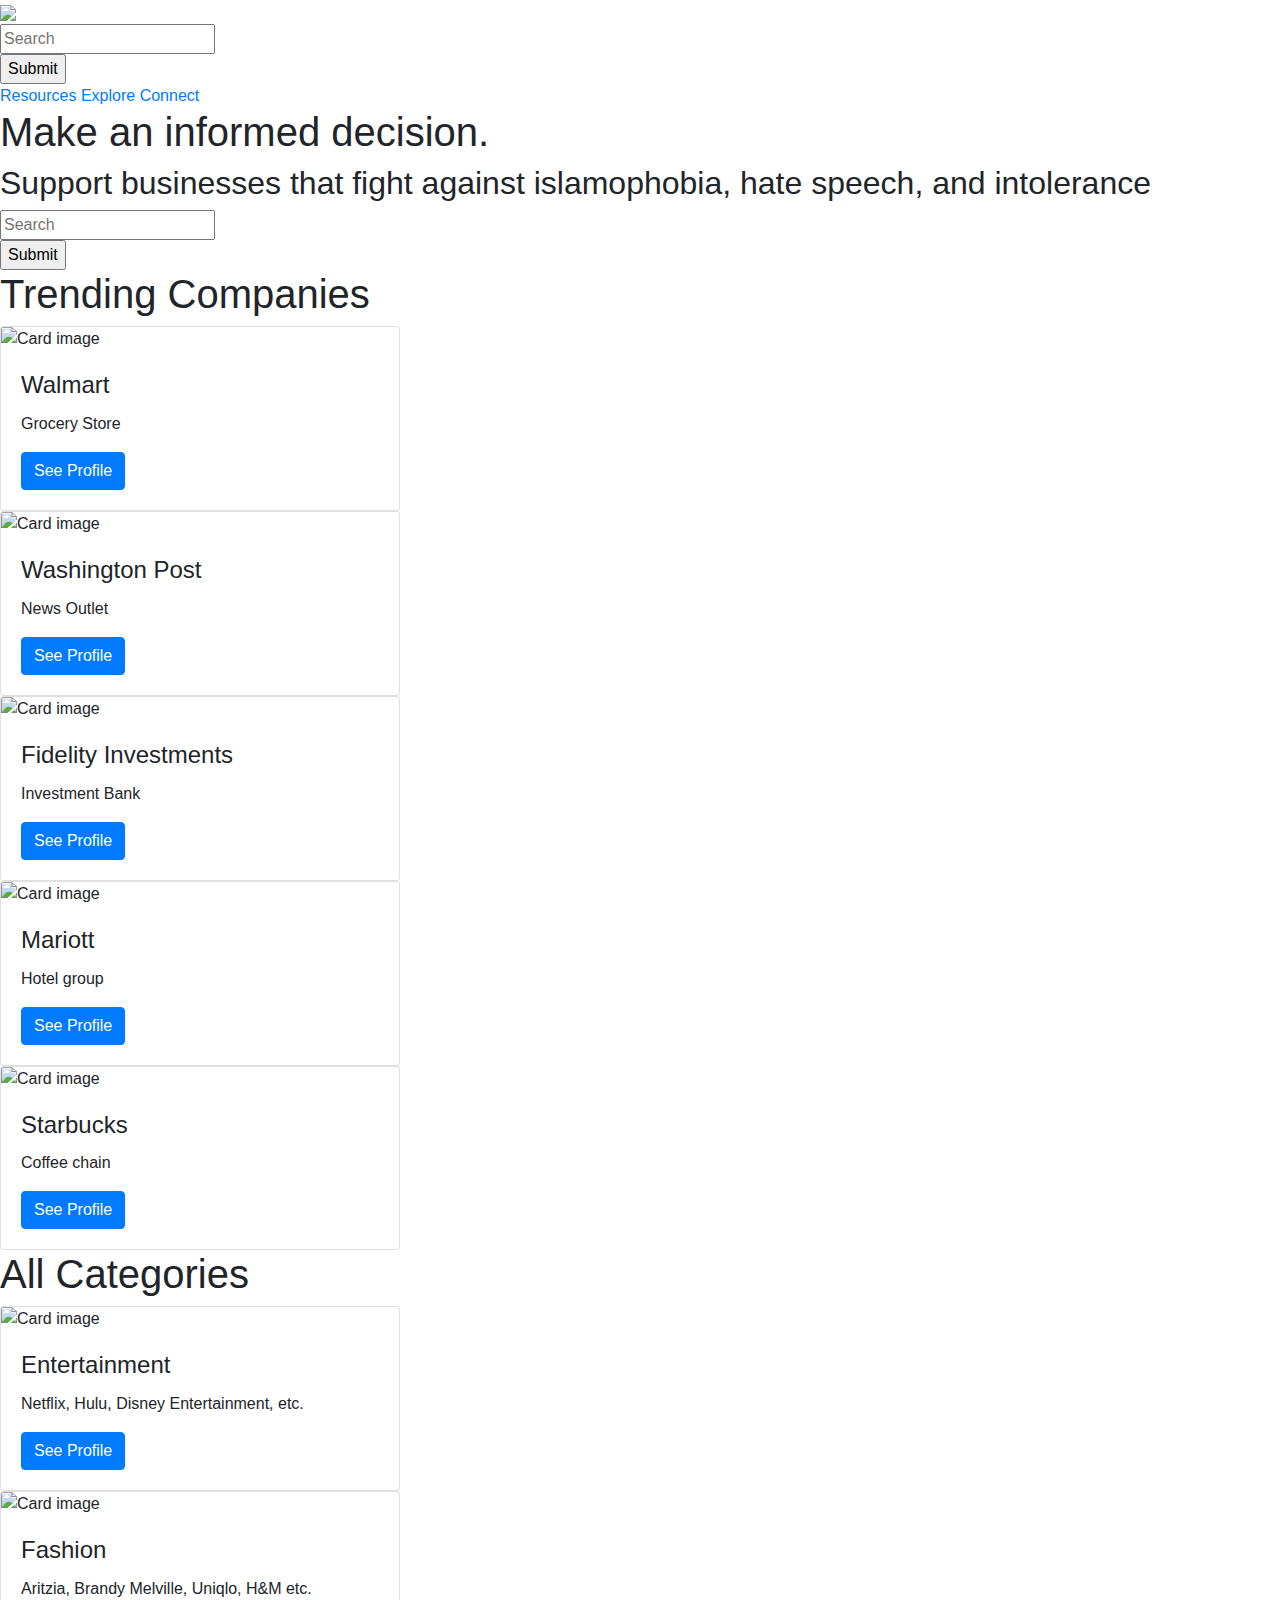
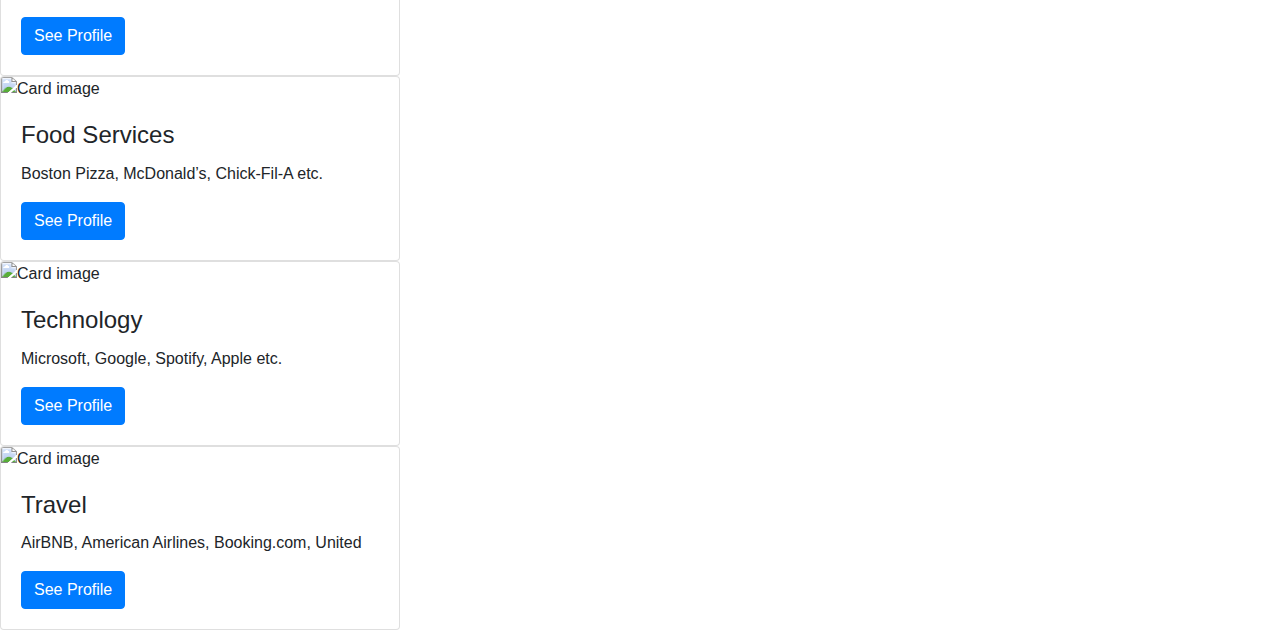
==== index.html @ 6835cfd9 "Fixed up the JS files" ====
<!DOCTYPE html>
<html lang="en">
  <head>
    <meta charset="UTF-8" />
    <meta name="viewport" content="width=device-width, initial-scale=1.0" />
    <meta http-equiv="X-UA-Compatible" content="ie=edge" />
    <link
      rel="stylesheet"
      href="https://stackpath.bootstrapcdn.com/bootstrap/4.4.1/css/bootstrap.min.css"
      integrity="sha384-Vkoo8x4CGsO3+Hhxv8T/Q5PaXtkKtu6ug5TOeNV6gBiFeWPGFN9MuhOf23Q9Ifjh"
      crossorigin="anonymous"
    />
    <link rel="stylesheet" href="style.css" />
    <link
      rel="stylesheet"
      type="text/css"
      href="//cdn.jsdelivr.net/npm/slick-carousel@1.8.1/slick/slick.css"
    />
    <link
      rel="stylesheet"
      type="text/css"
      href="//cdn.jsdelivr.net/npm/slick-carousel@1.8.1/slick/slick-theme.css"
    />
    <link
      href="https://fonts.googleapis.com/css2?family=Inter:wght@100;200;300;400;500;600;700;800;900&family=PT+Serif:ital,wght@0,400;0,700;1,400;1,700&display=swap"
      rel="stylesheet"
    />
    <title>Salam</title>
  </head>
  <body>
    <div class="navigation">
      <img src="./TechnicaLogoWhite.png" height="40" />
      <form autocomplete="off" action="/action_page.php">
        <div class="autocomplete" style="width: 300px;">
          <input
            id="myInput"
            type="text"
            name="myCountry"
            placeholder="Search"
          />
        </div>
        <input type="submit" />
      </form>
      <a href="default.asp">Resources</a>
      <a href="news.asp">Explore</a>
      <a href="contact.asp">Connect</a>
    </div>
    <div class="promo">
      <h1>
        Make an informed decision.
      </h1>
      <h2>
        Support businesses that fight against islamophobia, hate speech, and
        intolerance
      </h2>
      <form autocomplete="off" action="/action_page.php">
        <div class="autoconflict" style="width: 300px;">
          <input
            id="myStuff"
            type="text"
            name="myCountry"
            placeholder="Search"
          />
        </div>
        <input type="submit" />
      </form>
    </div>
    <div class="trending">
      <h1>Trending Companies</h1>
      <div class="multiple-items">
        <div class="card" style="width: 400px;">
          <img class="card-img-top" src="Images/Landingcarousel/Walmart.png" alt="Card image" />
          <div class="card-body">
            <h4 class="card-title">Walmart</h4>
            <p class="card-text">Grocery Store</p>
            <a href="#" class="btn btn-primary">See Profile</a>
          </div>
        </div>
        <div class="card" style="width: 400px;">
          <img class="card-img-top" src="Images/Landingcarousel/WashingtonPost.png" alt="Card image" />
          <div class="card-body">
            <h4 class="card-title">Washington Post</h4>
            <p class="card-text">News Outlet</p>
            <a href="#" class="btn btn-primary">See Profile</a>
          </div>
        </div>
        <div class="card" style="width: 400px;">
          <img class="card-img-top" src="Images/Landingcarousel/Fidelity.png" alt="Card image" />
          <div class="card-body">
            <h4 class="card-title">Fidelity Investments</h4>
            <p class="card-text">Investment Bank</p>
            <a href="#" class="btn btn-primary">See Profile</a>
          </div>
        </div>
        <div class="card" style="width: 400px;">
          <img class="card-img-top" src="Images/Landingcarousel/Marriott.png" alt="Card image" />
          <div class="card-body">
            <h4 class="card-title">Mariott</h4>
            <p class="card-text">Hotel group</p>
            <a href="#" class="btn btn-primary">See Profile</a>
          </div>
        </div>
        <div class="card" style="width: 400px;">
            <img class="card-img-top" src="Images/Landingcarousel/Starbucks.png" alt="Card image" />
            <div class="card-body">
              <h4 class="card-title">Starbucks</h4>
              <p class="card-text">Coffee chain</p>
              <a href="#" class="btn btn-primary">See Profile</a>
            </div>
          </div>
      </div>
      <div class="categories">
        <h1>All Categories</h1>
      <div class="multiple-items">
        <div class="card" style="width: 400px;">
          <img class="card-img-top" src="Images/Landingcarousel/Entertainment.png" alt="Card image" />
          <div class="card-body">
            <h4 class="card-title">Entertainment</h4>
            <p class="card-text">Netflix, Hulu, Disney Entertainment, etc.</p>
            <a href="#" class="btn btn-primary">See Profile</a>
          </div>
        </div>
        <div class="card" style="width: 400px;">
          <img class="card-img-top" src="Images/Landingcarousel/Fashion.png" alt="Card image" />
          <div class="card-body">
            <h4 class="card-title">Fashion</h4>
            <p class="card-text">Aritzia, Brandy Melville, Uniqlo, H&M etc.</p>
            <a href="#" class="btn btn-primary">See Profile</a>
          </div>
        </div>
        <div class="card" style="width: 400px;">
          <img class="card-img-top" src="Images/Landingcarousel/FoodServices.png" alt="Card image" />
          <div class="card-body">
            <h4 class="card-title">Food Services</h4>
            <p class="card-text">Boston Pizza, McDonald’s, Chick-Fil-A etc.</p>
            <a href="#" class="btn btn-primary">See Profile</a>
          </div>
        </div>
        <div class="card" style="width: 400px;">
          <img class="card-img-top" src="Images/Landingcarousel/Microsoft.png" alt="Card image" />
          <div class="card-body">
            <h4 class="card-title">Technology</h4>
            <p class="card-text">Microsoft, Google, Spotify, Apple etc.</p>
            <a href="#" class="btn btn-primary">See Profile</a>
          </div>
      </div>
        <div class="card" style="width: 400px;">
          <img class="card-img-top" src="Images/Landingcarousel/Travel.png" alt="Card image" />
          <div class="card-body">
            <h4 class="card-title">Travel</h4>
            <p class="card-text">AirBNB, American Airlines, Booking.com, United</p>
            <a href="#" class="btn btn-primary">See Profile</a>
          </div>
        </div>
      </div>
    </div>
    <script
      type="text/javascript"
      src="//code.jquery.com/jquery-1.11.0.min.js"
    ></script>
    <script
      type="text/javascript"
      src="//code.jquery.com/jquery-migrate-1.2.1.min.js"
    ></script>
    <script
      type="text/javascript"
      src="//cdn.jsdelivr.net/npm/slick-carousel@1.8.1/slick/slick.min.js"
    ></script>
    <script type="text/javascript">
      $(".multiple-items").slick({
        infinite: true,
        slidesToShow: 4,
        slidesToScroll: 2
      });
    </script>
    <script src="skinny.js"></script>
    <script src="filter.js"></script>
  </body>
</html>
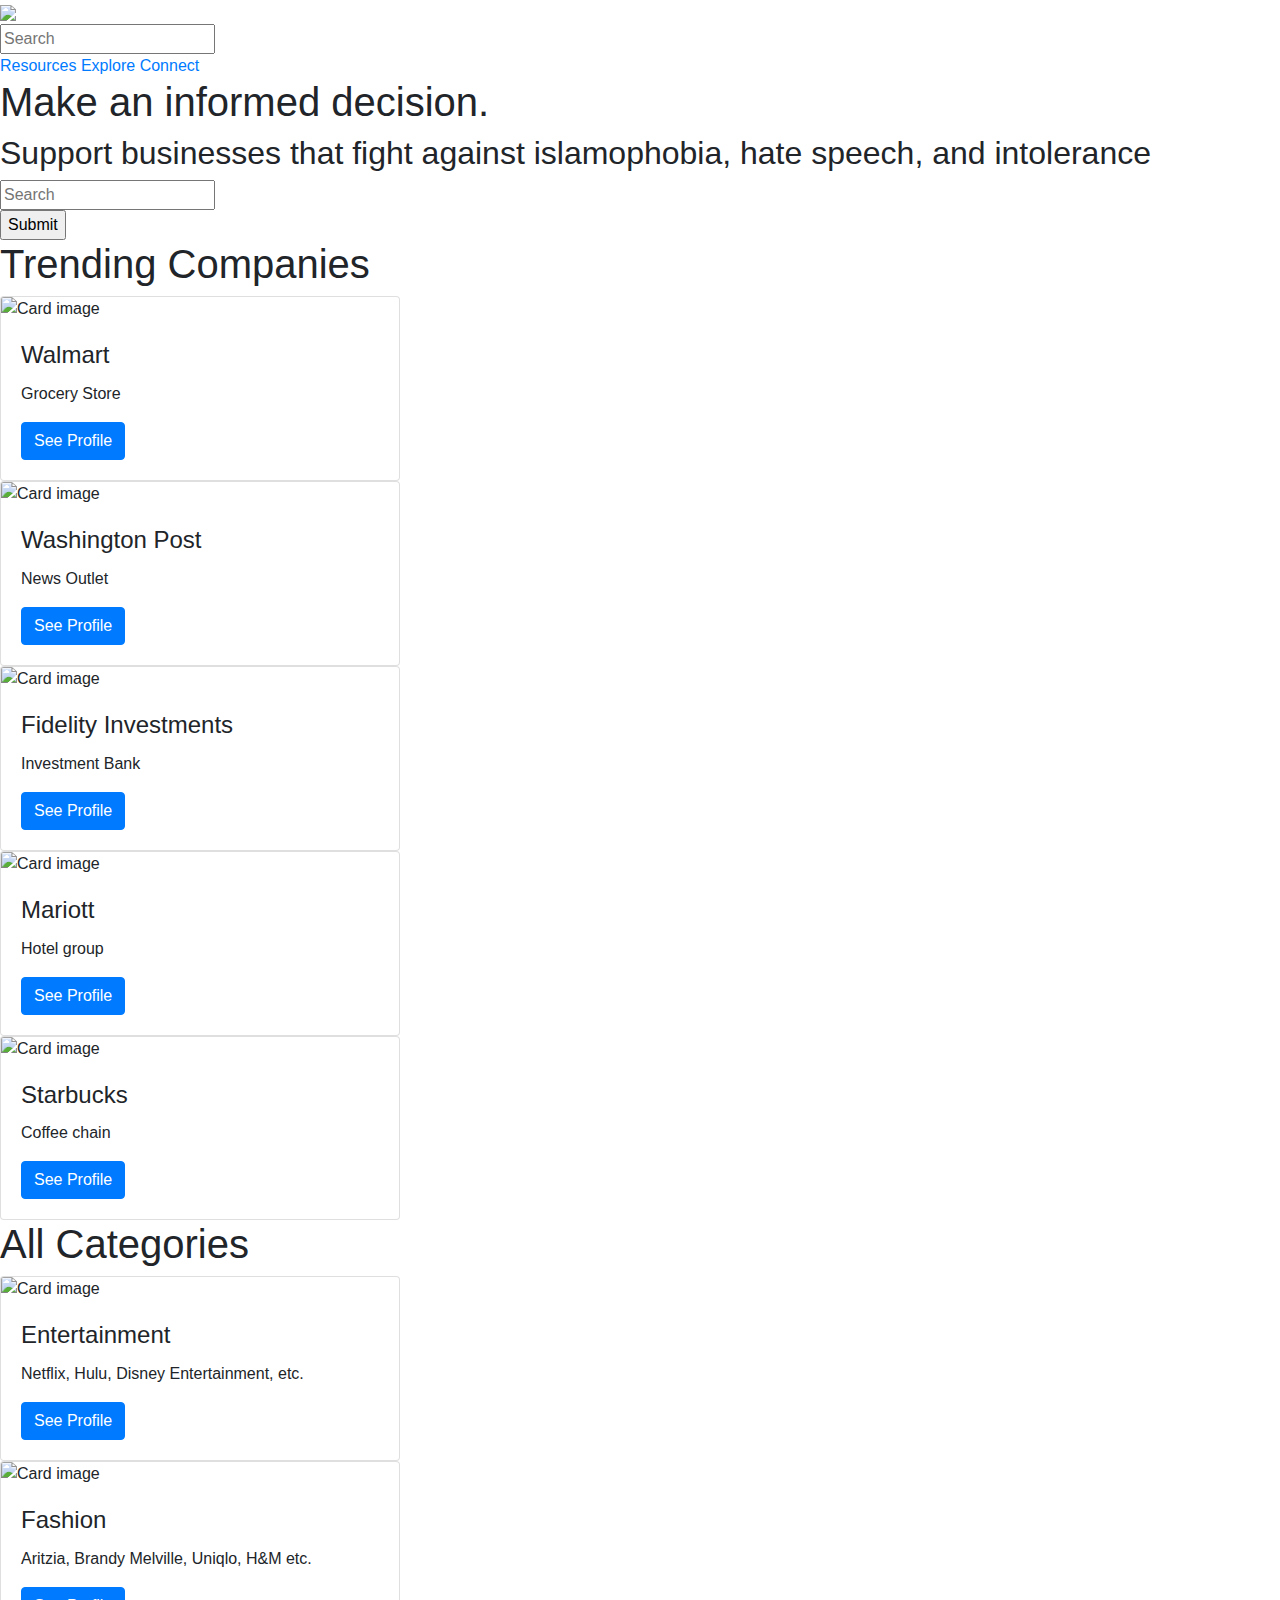
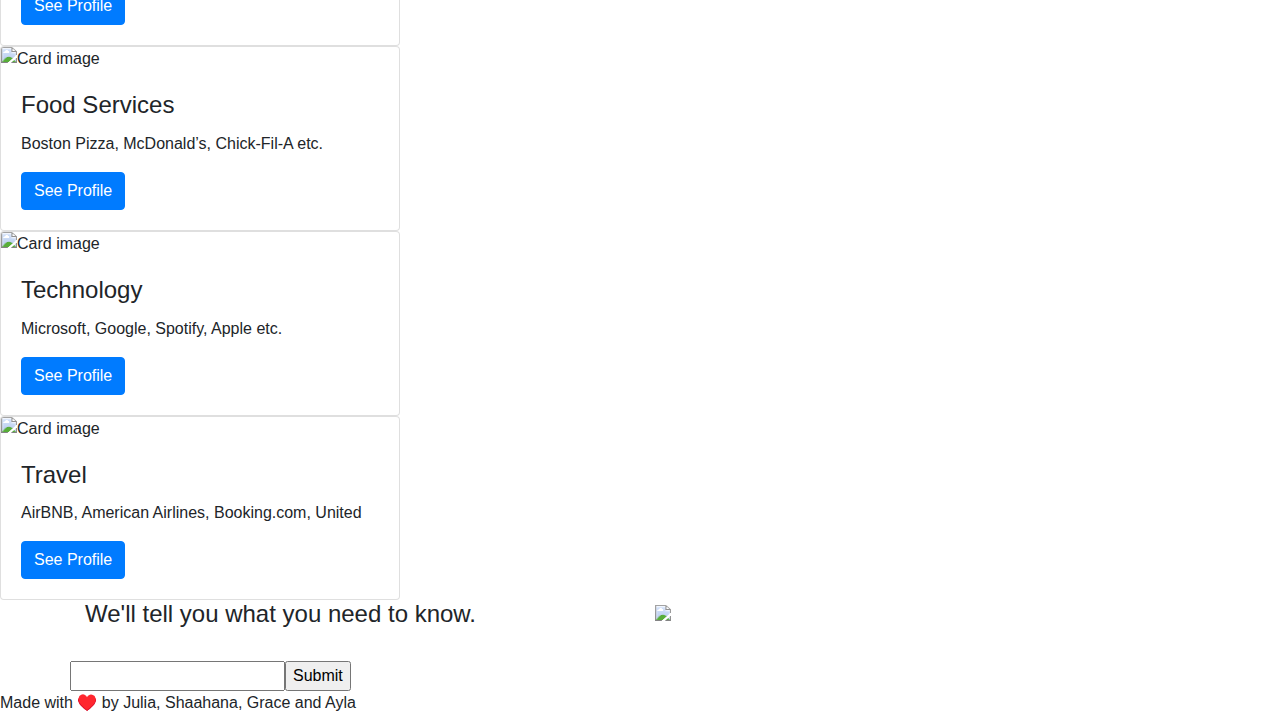
==== commit 328ac098: "added footer" ====
--- a/index.html
+++ b/index.html
@@ -29,7 +29,7 @@
   </head>
   <body>
     <div class="navigation">
-      <img src="./TechnicaLogoWhite.png" height="40" />
+      <img src="/Images/TechnicaLogoWhite.png" height="40" />
       <form autocomplete="off" action="/action_page.php">
         <div class="autocomplete" style="width: 300px;">
           <input
@@ -39,7 +39,7 @@
             placeholder="Search"
           />
         </div>
-        <input type="submit" />
+        <!---<input type="submit" />--->
       </form>
       <a href="default.asp">Resources</a>
       <a href="news.asp">Explore</a>
@@ -54,7 +54,7 @@
         intolerance
       </h2>
       <form autocomplete="off" action="/action_page.php">
-        <div class="autoconflict" style="width: 300px;">
+        <div class="autoconflict" style="width: 500px;">
           <input
             id="myStuff"
             type="text"
@@ -85,7 +85,7 @@
           </div>
         </div>
         <div class="card" style="width: 400px;">
-          <img class="card-img-top" src="Images/Landingcarousel/Fidelity.png" alt="Card image" />
+          <img class="card-img-top" src="Images/Landingcarousel/Investments.png" alt="Card image" />
           <div class="card-body">
             <h4 class="card-title">Fidelity Investments</h4>
             <p class="card-text">Investment Bank</p>
@@ -129,7 +129,7 @@
           </div>
         </div>
         <div class="card" style="width: 400px;">
-          <img class="card-img-top" src="Images/Landingcarousel/FoodServices.png" alt="Card image" />
+          <img class="card-img-top" src="Images/Landingcarousel/Foodervices.png" alt="Card image" />
           <div class="card-body">
             <h4 class="card-title">Food Services</h4>
             <p class="card-text">Boston Pizza, McDonald’s, Chick-Fil-A etc.</p>
@@ -142,7 +142,7 @@
             <h4 class="card-title">Technology</h4>
             <p class="card-text">Microsoft, Google, Spotify, Apple etc.</p>
             <a href="#" class="btn btn-primary">See Profile</a>
-          </div>
+          </div> 
       </div>
         <div class="card" style="width: 400px;">
           <img class="card-img-top" src="Images/Landingcarousel/Travel.png" alt="Card image" />
@@ -153,6 +153,26 @@
           </div>
         </div>
       </div>
+    </div>
+    <div class="container">
+      <div class="row">
+        <div class="col">
+          <h4>We'll tell you what you need to know.</h4>
+          <label for="email"></label>
+          <div class ="row">
+          <input type="email" id="email" name="email">
+            <div class = "button">
+          <input type="submit">
+            </div>
+          </div>
+        </div>
+        <div class="col">
+          <img src = "Images/Landingcarousel/Mosque.png"/>
+        </div>
+      </div>
+    </div>
+    <div class ="links">
+      Made with ♥️    by Julia, Shaahana, Grace and Ayla
     </div>
     <script
       type="text/javascript"
